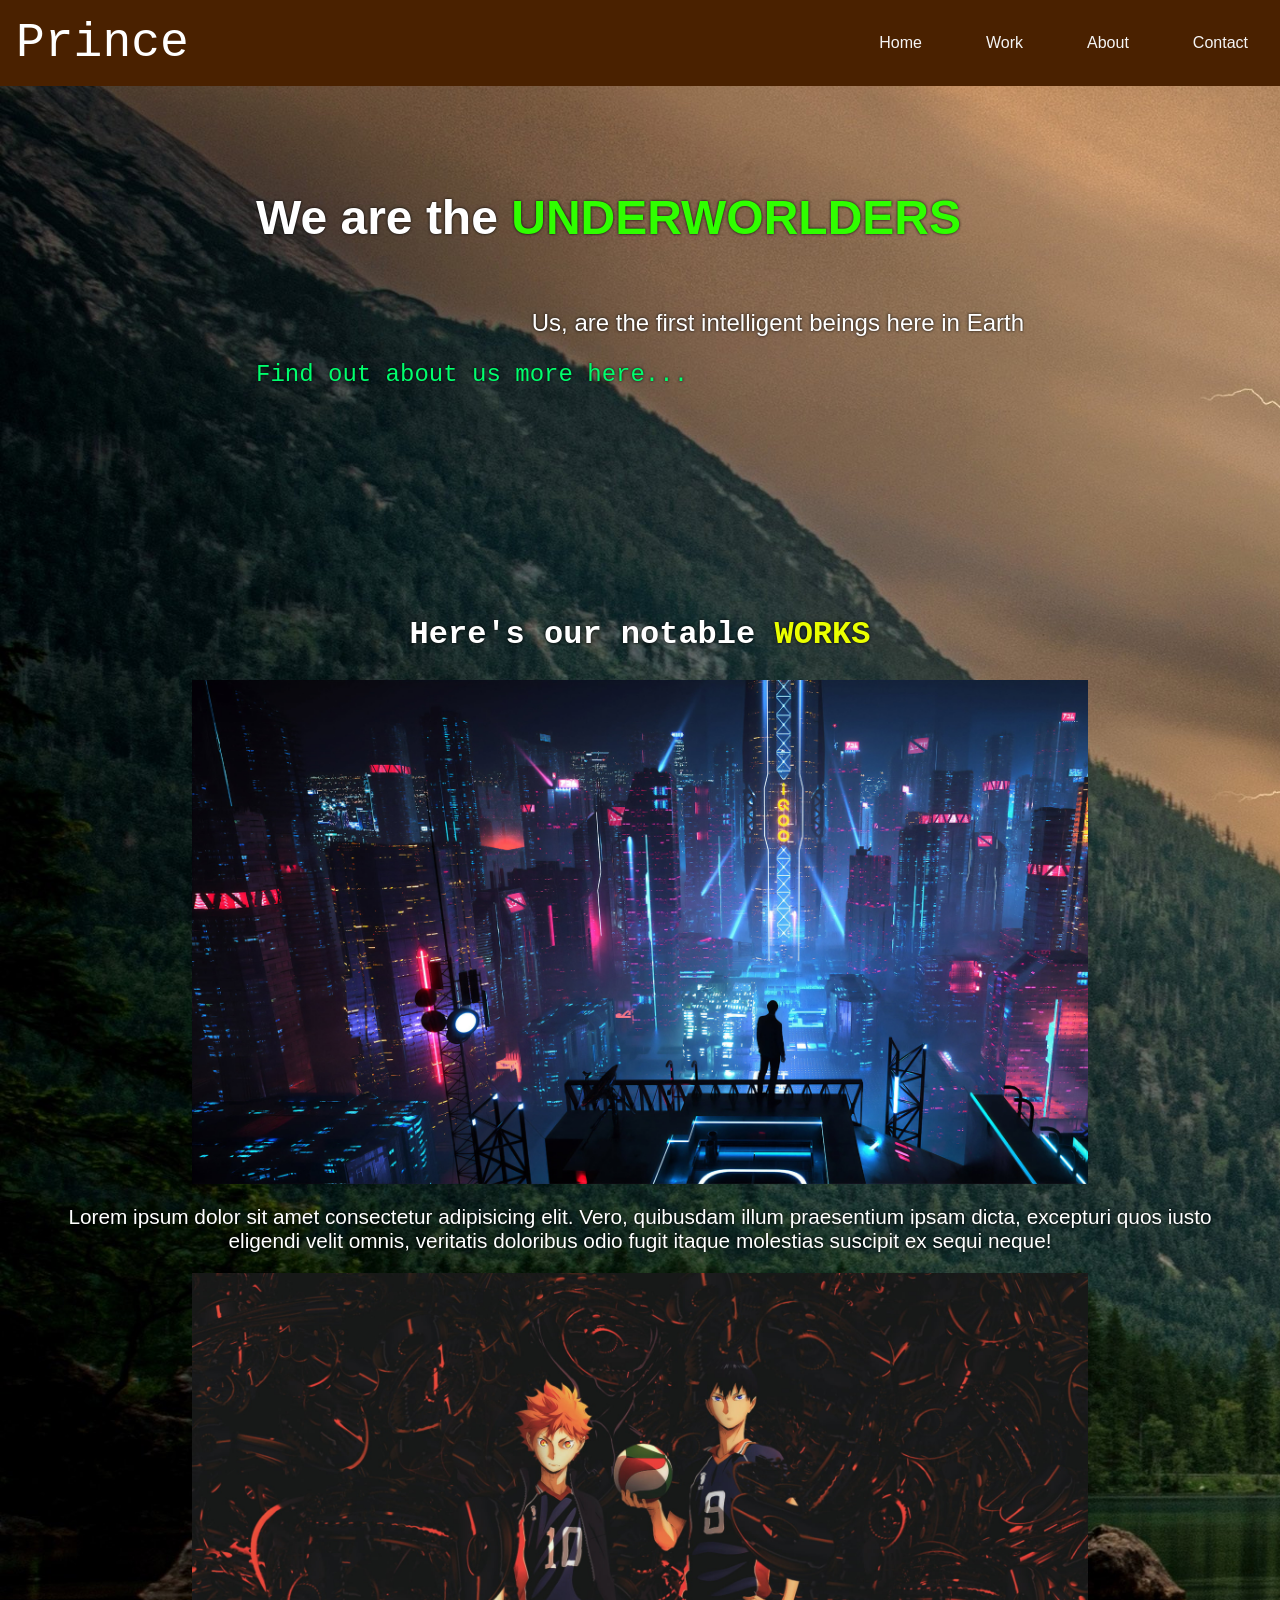
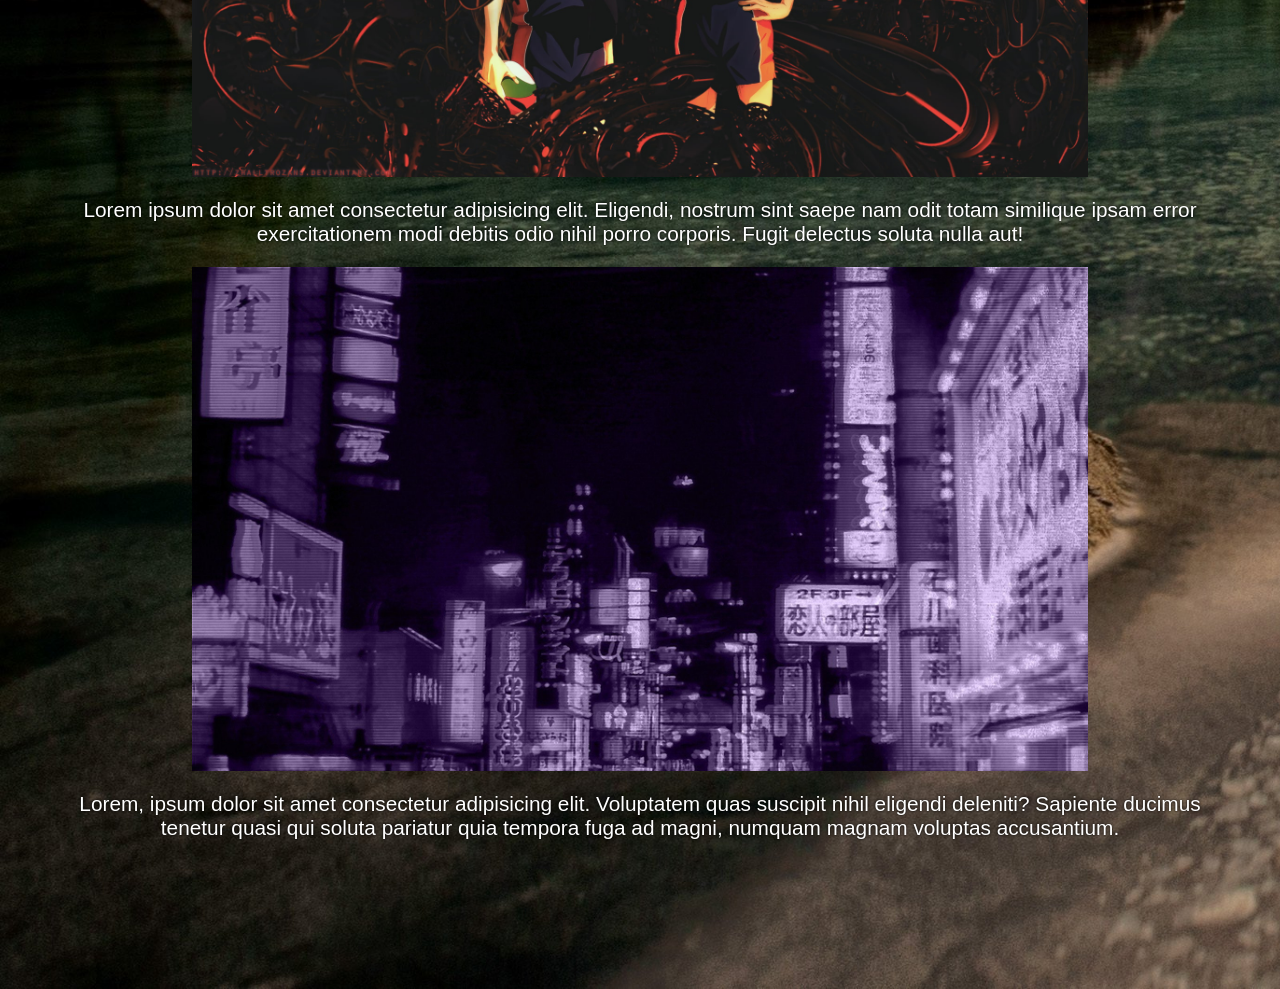
==== resweb/index.html @ d1a4220c "updated" ====
<!DOCTYPE html>
<html lang="en">

<head>
    <meta charset="UTF-8">
    <meta http-equiv="X-UA-Compatible" content="IE=edge">
    <meta name="viewport" content="width=device-width, initial-scale=1.0">
    <title>Document</title>
    <link rel="stylesheet" href="css/mobileVer.css">
    <link rel="stylesheet" href="css/tabletVer.css">
    <link rel="stylesheet" href="css/style.css">
    <script src="js/script.js" defer></script>
</head>

<body>
    <a href="top"></a>

    <nav class="navbar">
        <div class="title">Prince</div>
        <div class="navbar-links">
            <ul>
                <li><a href="#top">Home</a></li>
                <li><a href="#work">Work</a></li>
                <li> <a href="https://www.youtube.com/watch?v=dQw4w9WgXcQ">About</a></li>
                <li><a href="">Contact</a></li>
            </ul>
        </div>
    </nav>

    <div class="mobile-menu">

    </div>
    <div class="bar-container">
        <span class="bars"></span>
        <span class="bars"></span>
        <span class="bars"></span>
    </div>
    <div class="menu-container">
        <div class="menu-title">Prince</div>
        <div class="menu-links">
            <ul>
                <li><a href="#top">Home</a></li>
                <li><a href="#work">Work</a></li>
                <li> <a href="https://www.youtube.com/watch?v=dQw4w9WgXcQ">About</a></li>
                <li><a href="">Contact</a></li>
            </ul>
        </div>
    </div>

    <section class="section1">
        <div class="sec-container">
            <h1>We are the <span>UNDERWORLDERS</span> </h1>
            <p>Us, are the first intelligent beings here in Earth</p>
            <a href="https://www.youtube.com/watch?v=dQw4w9WgXcQ" class="more">Find out about us more here...</a>
        </div>
    </section>

    <a id="work"></a>
    <section class="section1" style="margin-top: 10px;">
        <div class="sec2-container">
            <h1>Here's our notable <span>WORKS</span></h1>
            <img src="imgs/achievements/1.jpg" alt="" class="achievements">
            <p class="ac-infos">Lorem ipsum dolor sit amet consectetur adipisicing elit. Vero, quibusdam illum praesentium ipsam dicta, excepturi quos iusto eligendi velit omnis, veritatis doloribus odio fugit itaque molestias suscipit ex sequi neque!</p>
            </img><img src="imgs/achievements/2.jpg" alt="" class="achievements">
            <p class="ac-infos">Lorem ipsum dolor sit amet consectetur adipisicing elit. Eligendi, nostrum sint saepe nam odit totam similique ipsam error exercitationem modi debitis odio nihil porro corporis. Fugit delectus soluta nulla aut!</p>
            </img><img src="imgs/achievements/wallpaperflare.com_wallpaper.jpg" alt="" class="achievements">
            <p class="ac-infos">Lorem, ipsum dolor sit amet consectetur adipisicing elit. Voluptatem quas suscipit nihil eligendi deleniti? Sapiente ducimus tenetur quasi qui soluta pariatur quia tempora fuga ad magni, numquam magnam voluptas accusantium.</p>
            </img>
        </div>
    </section>

</body>

</html>
---- resweb/css/style.css ----
*,
*::before,
*::after {
    box-sizing: border-box;
}

:root {
    --ff-main: Verdana, Geneva, Tahoma, sans-serif;
    --ff-accent: 'Courier New', Courier, monospace;
}

body {
    margin: 0;
    padding: 0;
    font-family: var(--ff-main);
    background-image: url("../imgs/nature-3082832.jpg");
    background-repeat: no-repeat;
    background-size: cover;
}

.navbar {
    display: flex;
    flex-direction: row;
    justify-content: space-between;
    align-items: center;
    background-color: rgb(74, 33, 0);
    position: sticky;
    top: 0;
}

.title {
    color: white;
    font-family: var(--ff-accent);
    font-size: 3rem;
    margin: 1rem;
    padding: 0;
}

.navbar-links ul {
    display: flex;
    margin: 0;
    padding: 0;
}

.navbar-links li {
    list-style: none;
    margin: 0.5rem;
    padding: 0;
}

.navbar-links li a {
    text-decoration: none;
    color: whitesmoke;
    margin: .5rem;
    padding: 1rem;
    display: block;
}


/* SECTIONS */

.section1 {
    display: flex;
    justify-content: center;
    align-content: center;
    width: 100%;
    height: 100%;
    overflow: hidden;
}

.sec2-container h1 {
    font-size: 2rem;
}

.sec2-container p {
    font-size: 1.3rem;
}

.sec-container {
    display: flex;
    text-align: center;
    flex-direction: column;
    justify-content: center;
    align-content: center;
    padding-block: 10%;
    padding-top: 5%;
    width: 60%;
    height: 100%;
    overflow: auto;
}

.ac-container {
    display: flex;
    flex-direction: row;
    justify-content: center;
    align-content: center;
}

.sec2-container img {
    width: 70vw;
    height: auto;
    align-self: center;
    margin: 0;
    padding: 0;
    cursor: pointer;
}

.sec2-container span {
    color: rgb(234, 255, 0);
}

.sec-container span {
    color: rgb(47, 255, 0);
}

.sec-container h1 {
    text-align: start;
    font-size: 3rem;
}

.sec-container p {
    text-align: end;
    font-size: 1.5rem;
}

.sec-container a {
    text-align: start;
    color: rgb(0, 255, 110);
    text-decoration: none;
    font-size: 1.5rem;
    text-shadow: 0 0 3px black;
    font-family: var(--ff-accent);
}

.sec-container h1,
p {
    color: white;
    text-shadow: 0 0 3px black;
}

.sec2-container {
    display: flex;
    text-align: center;
    flex-direction: column;
    justify-content: center;
    align-content: center;
    padding-block: 10%;
    padding-top: 5%;
    width: 90%;
    height: 100%;
    overflow: auto;
}

.sec2-container h1 {
    font-family: var(--ff-accent);
    color: white;
    text-shadow: 0 0 3px black;
}


/* --------------------HAMBURGER-MENU---------------- */

.mobile-menu {
    position: fixed;
    top: 0;
    left: 0;
    right: 0;
    bottom: 0;
    background-color: rgba(74, 33, 0, 0.632);
    display: none;
    /* FLEX THIS */
    z-index: 0;
}

.bar-container {
    position: fixed;
    top: 1.3rem;
    right: 1rem;
    height: 3rem;
    width: 3rem;
    display: none;
    /* FLEX THIS */
    flex-direction: column;
    align-content: space-between;
    background-color: rgba(74, 33, 0, 0.632);
    z-index: 3;
}

.bars {
    display: block;
    margin: .25rem;
    margin-block: 6px;
    width: 40px;
    height: 4px;
    background-color: azure;
    z-index: 2;
    border-radius: 10px;
}

.menu-container {
    display: none;
    /* FLEX THIS */
    flex-direction: column;
    width: 100%;
    margin: 0;
    padding: 0;
    top: 0px;
    position: fixed;
    z-index: 2;
}

.menu-title {
    font-family: var(--ff-accent);
    color: white;
    font-size: 3rem;
    margin: 1rem;
    padding: 0;
    padding: 0;
}

.menu-links ul {
    display: flex;
    flex-direction: column;
    width: 100%;
    margin: 0;
    padding: 0;
}

.menu-links li {
    list-style: none;
    margin: 0.5rem;
    padding: 0;
}

.menu-links li a {
    text-decoration: none;
    text-align: center;
    color: whitesmoke;
    margin: 1rem;
    padding: 1rem;
    display: block;
}


/* --------------------HOVERS------------------------ */

.navbar-links li:hover {
    background-color: rgba(220, 130, 56, 0.776);
    transition: 250ms;
}

.menu-links li:hover {
    background-color: rgba(170, 77, 0, 0.776);
}

.sec-container a:hover {
    color: rgb(101, 255, 114);
    text-decoration: underline;
    transition: 250ms;
}


/* --------------------TOGGLE------------------------ */


/* --------------------WEBKIT------------------------ */

::-webkit-scrollbar {
    width: 0;
}


/* --------------------MEDIAQUERIES------------------- */


/* MOBILE */

@media (max-width: 1024px) {
    body {
        background-image: none;
        background-color: rgb(94, 56, 0);
    }
}

@media (max-width: 40em) {
    body {
        background-image: url("../imgs/nature2.jpg");
    }
    .title {
        font-size: 3rem;
    }
    .sec-container {
        padding-top: 20%;
    }
    .mobile-menu {
        height: 100%;
    }
    .bar-container {
        display: flex;
        top: 0.8rem;
        right: 1rem;
        cursor: pointer;
    }
    .navbar-links {
        display: none;
        width: 100%;
    }
    .navbar {
        flex-direction: column;
        align-items: flex-start;
    }
    .active {
        display: flex;
    }
}


/* TABLET */

@media (max-width: 770px) {
    .title {
        font-size: 2rem;
    }
    .menu-title {
        font-size: 2rem;
    }
    .navbar-links li a {
        font-size: .8rem;
    }
    .sec-container h1 {
        padding: 0;
        margin: 0;
        font-size: 3rem;
    }
    .sec-container p {
        text-align: end;
        font-size: 1.5rem;
    }
}

@media (max-width: 748px) {
    .sec-container h1 {
        font-size: 2rem;
    }
    .sec-container p {
        text-align: end;
        font-size: 1rem;
    }
}

@media (max-width: 510px) {
    .sec-container {
        padding-top: 40%;
    }
    .sec-container h1 {
        font-size: 1rem;
    }
    .sec-container p {
        font-size: .5rem;
    }
}
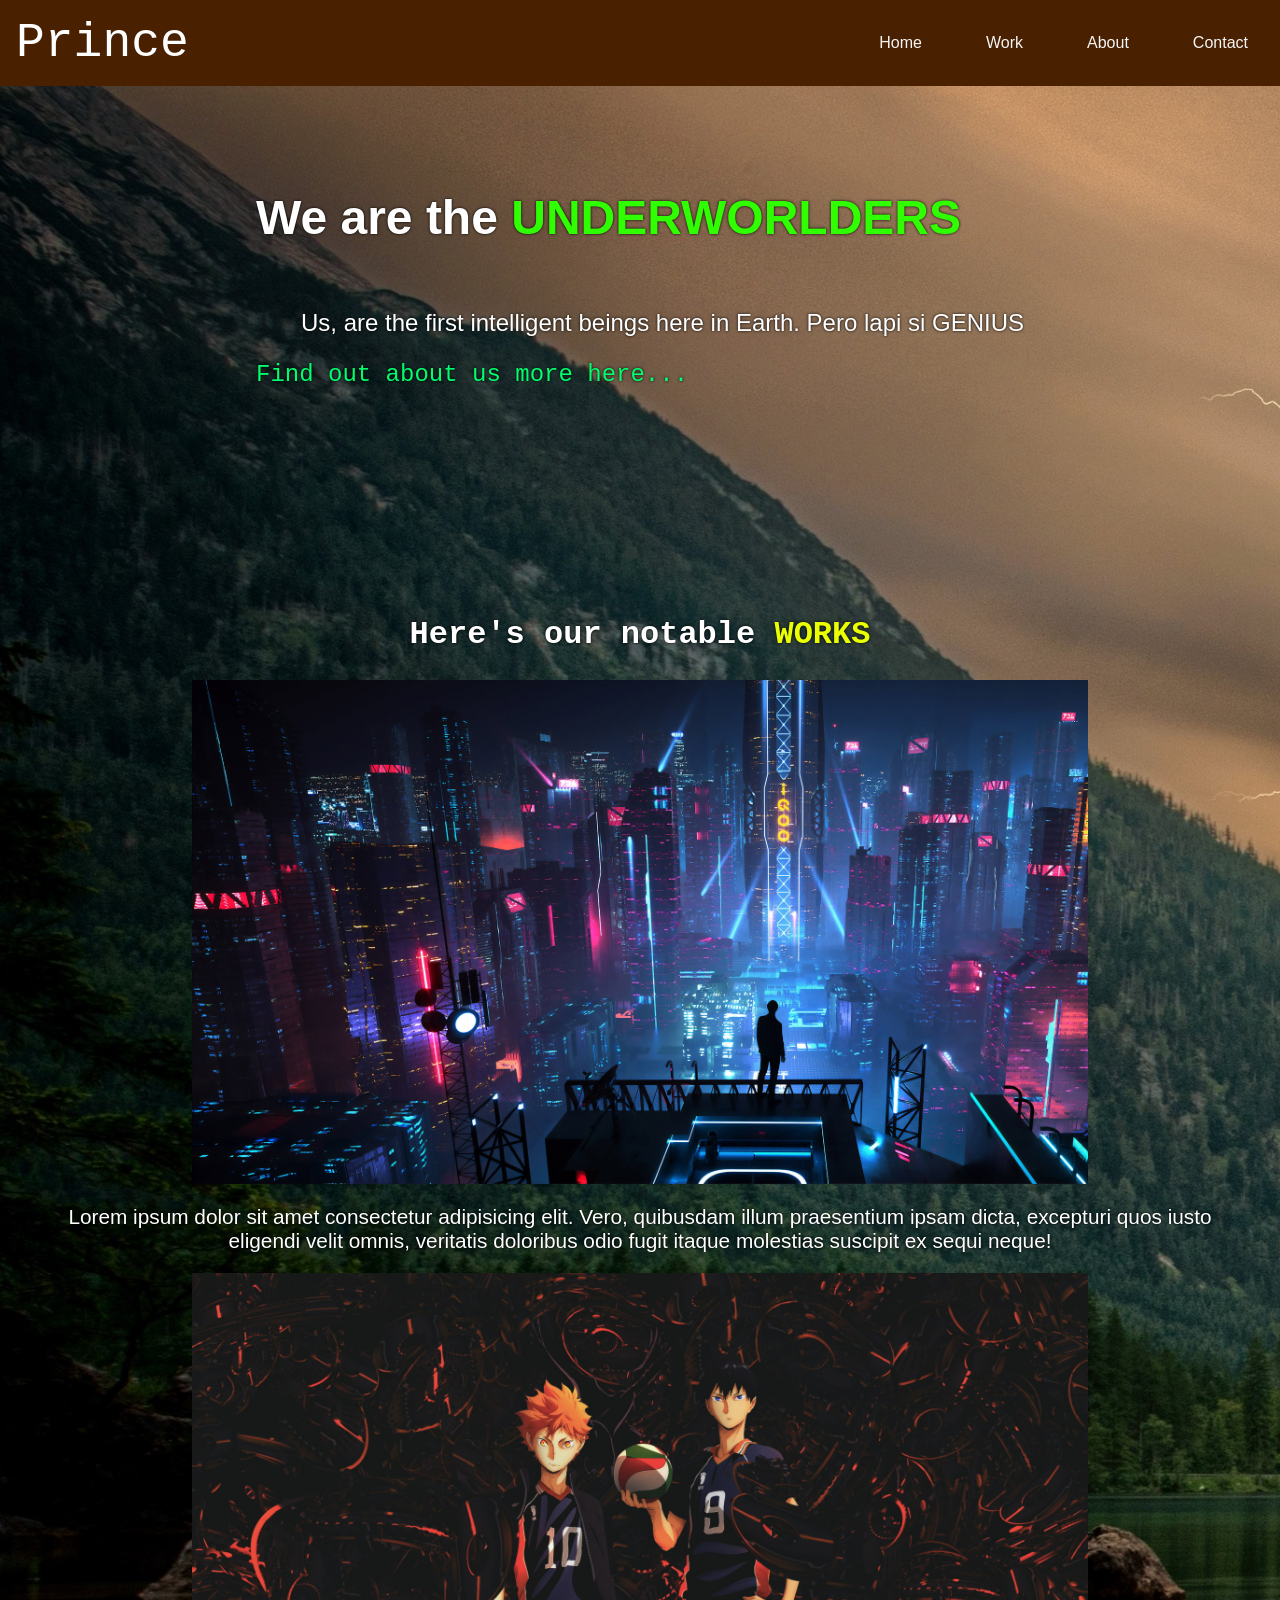
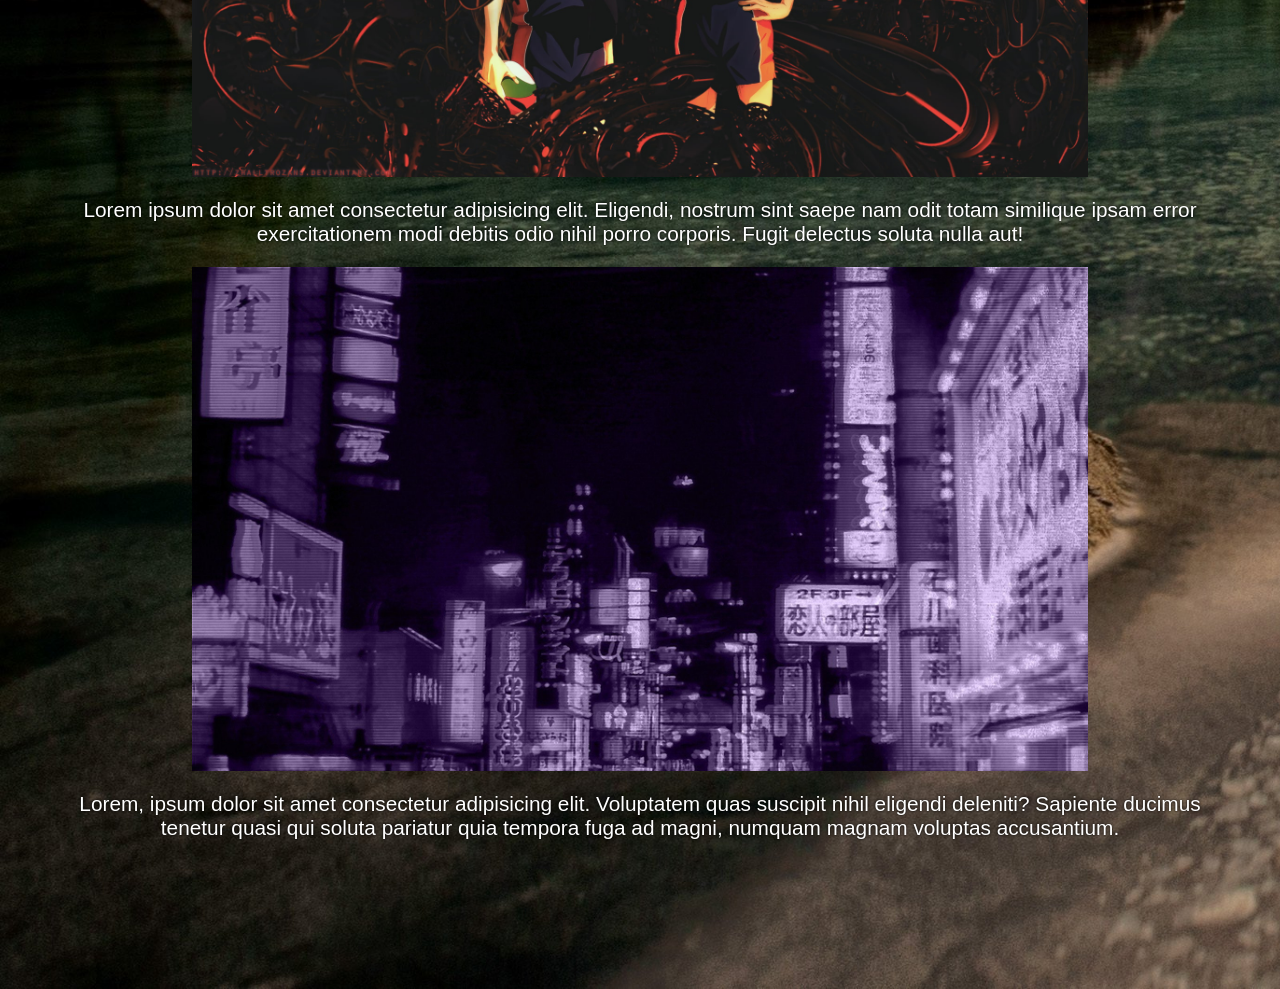
==== commit 8669a85f: "Updated" ====
--- a/resweb/index.html
+++ b/resweb/index.html
@@ -5,7 +5,7 @@
     <meta charset="UTF-8">
     <meta http-equiv="X-UA-Compatible" content="IE=edge">
     <meta name="viewport" content="width=device-width, initial-scale=1.0">
-    <title>Document</title>
+    <title>Underworlders</title>
     <link rel="stylesheet" href="css/mobileVer.css">
     <link rel="stylesheet" href="css/tabletVer.css">
     <link rel="stylesheet" href="css/style.css">
@@ -50,7 +50,7 @@
     <section class="section1">
         <div class="sec-container">
             <h1>We are the <span>UNDERWORLDERS</span> </h1>
-            <p>Us, are the first intelligent beings here in Earth</p>
+            <p>Us, are the first intelligent beings here in Earth. Pero lapi si GENIUS</p>
             <a href="https://www.youtube.com/watch?v=dQw4w9WgXcQ" class="more">Find out about us more here...</a>
         </div>
     </section>
@@ -71,4 +71,4 @@
 
 </body>
 
-</html>+</html>
--- a/resweb/css/style.css
+++ b/resweb/css/style.css
@@ -16,6 +16,7 @@
     background-image: url("../imgs/nature-3082832.jpg");
     background-repeat: no-repeat;
     background-size: cover;
+    object-fit: cover;
 }
 
 .navbar {
@@ -358,4 +359,4 @@
     .sec-container p {
         font-size: .5rem;
     }
-}+}
